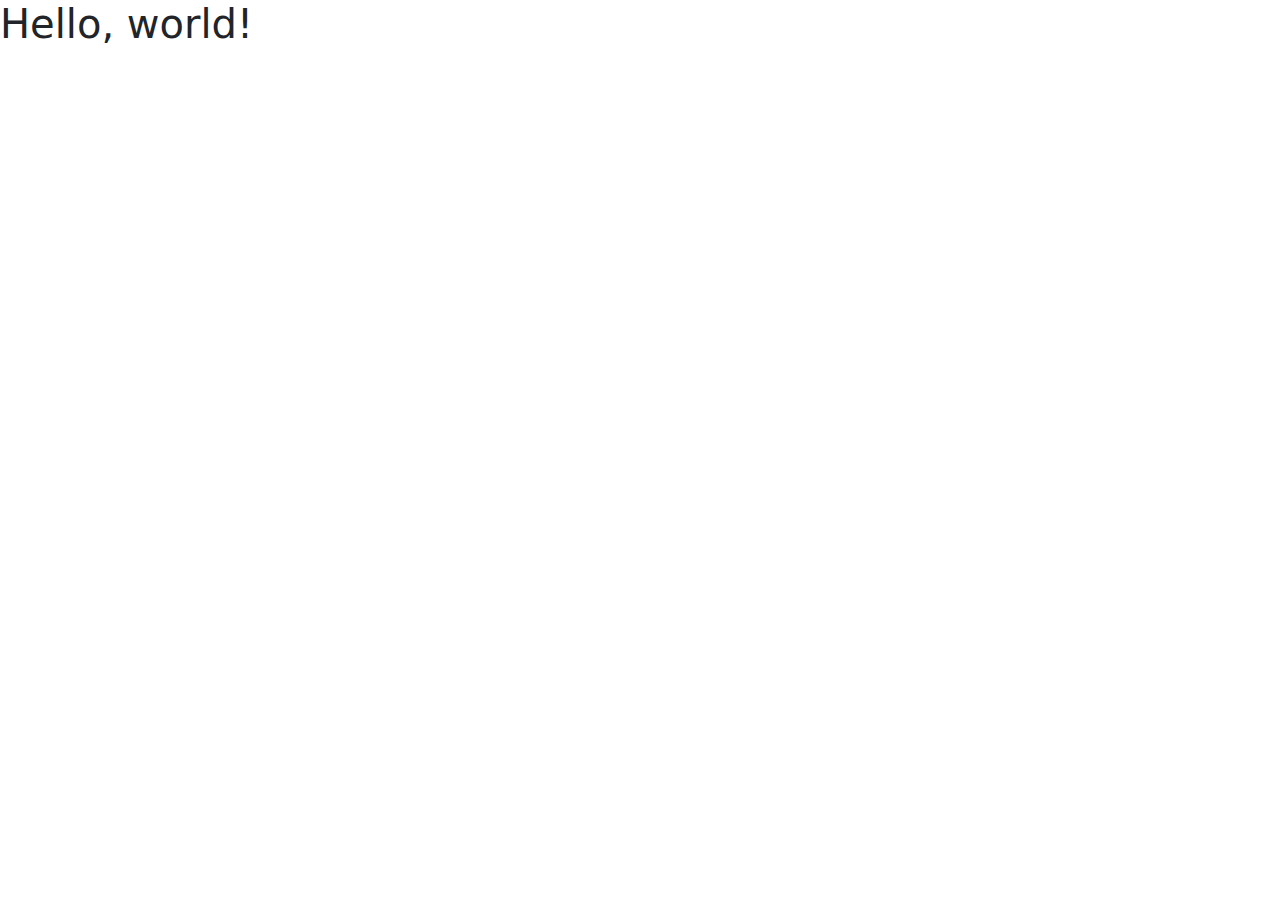
==== index.html @ 43043330 "File setup" ====
<!doctype html>
<html lang="en">
  <head>
    <meta charset="utf-8">
    <meta name="viewport" content="width=device-width, initial-scale=1">
    <title>Bootstrap demo</title>

    <link rel="stylesheet" href="https://cdn.jsdelivr.net/npm/bootstrap@5.2.3/dist/css/bootstrap.min.css">
    <script src="https://cdn.jsdelivr.net/npm/bootstrap@5.2.3/dist/js/bootstrap.min.js"></script>

    <link rel="stylesheet" href="css/main.css">
    

  </head>
  <body>
    <h1>Hello, world!</h1>
  </body>
</html>
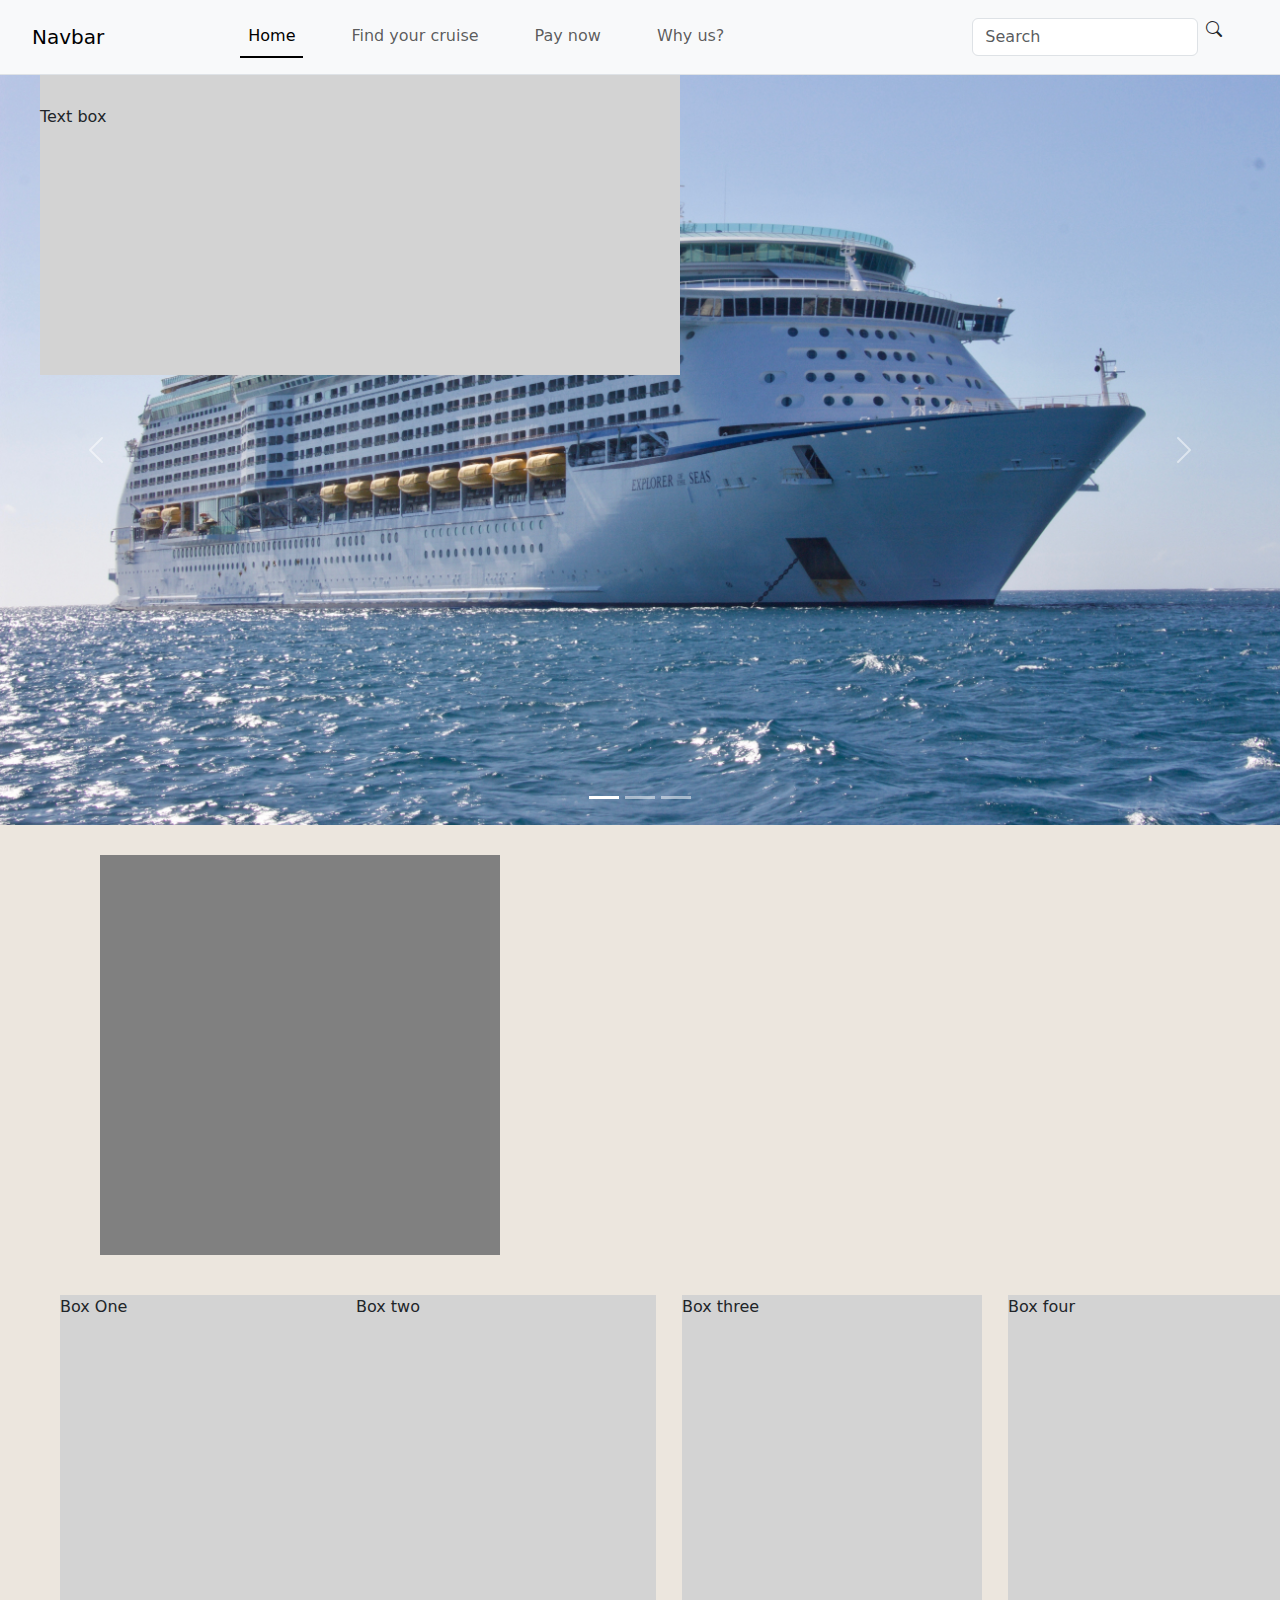
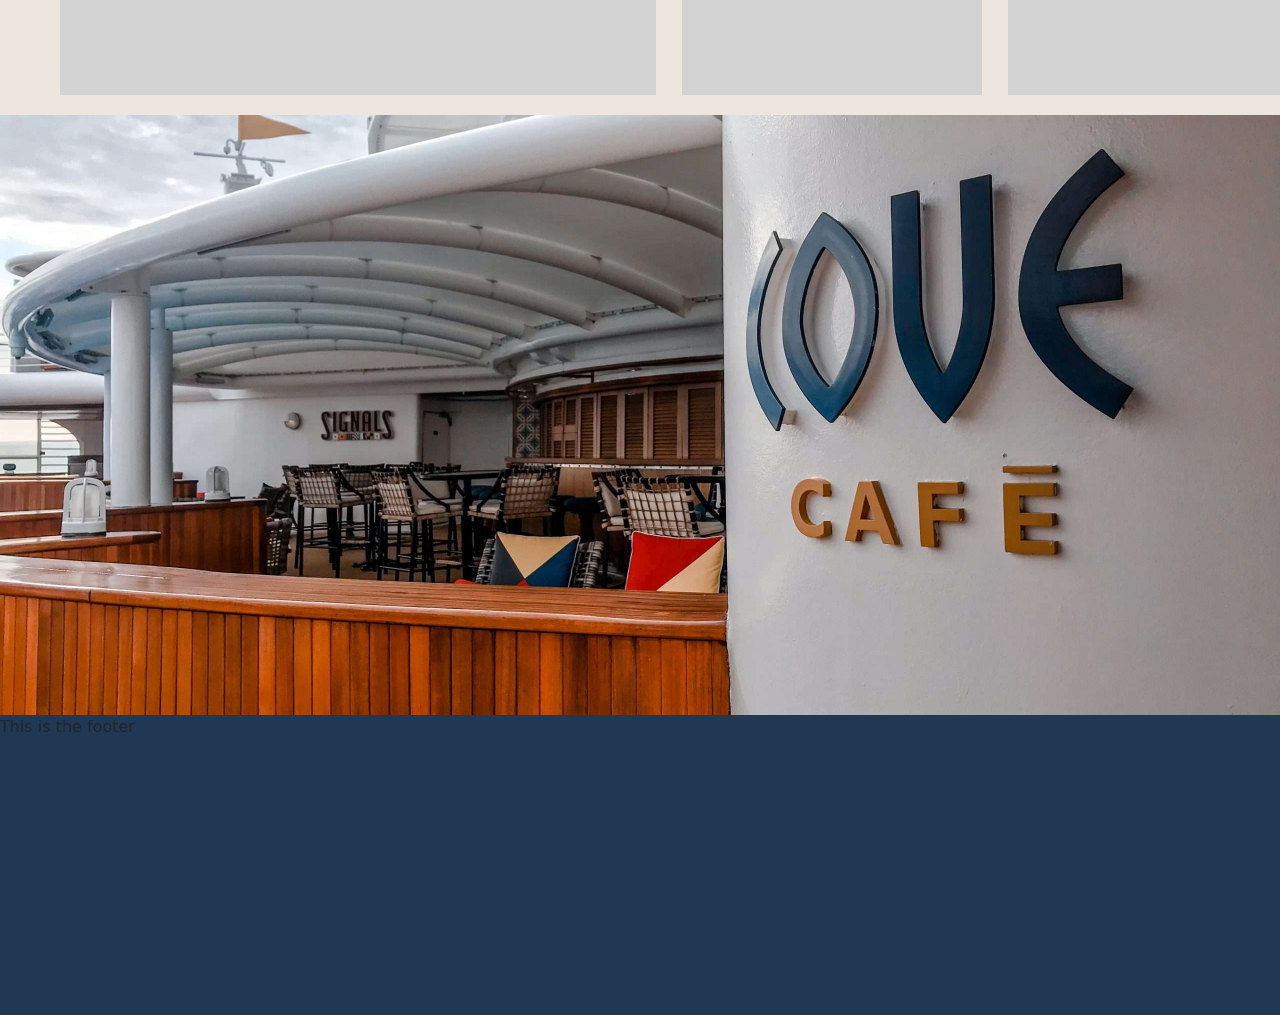
==== commit 6b10d84d: "Page one add images" ====
--- a/index.html
+++ b/index.html
@@ -7,12 +7,123 @@
 
     <link rel="stylesheet" href="https://cdn.jsdelivr.net/npm/bootstrap@5.2.3/dist/css/bootstrap.min.css">
     <script src="https://cdn.jsdelivr.net/npm/bootstrap@5.2.3/dist/js/bootstrap.min.js"></script>
+    <link rel="stylesheet" href="https://cdn.jsdelivr.net/npm/bootstrap-icons@1.10.5/font/bootstrap-icons.css">
 
     <link rel="stylesheet" href="css/main.css">
     
 
   </head>
   <body>
-    <h1>Hello, world!</h1>
+
+  <nav class="navbar bg-light border-bottom border-body" data-bs-theme="light">
+
+    <!-- Navbar content -->
+    <nav class="navbar navbar-expand-lg bg-body-tertiary">
+      <div class="container-fluid">
+        <!--Insert logo here-->
+        <a class="navbar-brand" href="#">Navbar</a>
+
+        <button class="navbar-toggler" type="button" data-bs-toggle="collapse" data-bs-target="#navbarSupportedContent" aria-controls="navbarSupportedContent" aria-expanded="false" aria-label="Toggle navigation">
+          <span class="navbar-toggler-icon"></span>
+        </button>
+        <div class="collapse navbar-collapse" id="navbarSupportedContent">
+          <ul class="navbar-nav me-auto mb-2 mb-lg-0">
+
+            <!--Nav bar link to pages-->
+            <li class="nav-item1">
+              <a class="nav-link active" aria-current="page" href="#">Home</a>
+            </li>
+            <li class="nav-item2">
+              <a class="nav-link" href="pages/pagetwo.html">Find your cruise</a>
+            </li>
+            <li class="nav-item3">
+              <a class="nav-link" href="pages/pagethree.html">Pay now</a>
+            </li>
+            <li class="nav-item4">
+              <a class="nav-link" href="#">Why us?</a>
+            </li>
+          </ul>
+
+          <!--Search bar-->
+          <div class="search-bar">
+            <form class="d-flex" role="search">
+              <input class="form-control me-2" type="search" placeholder="Search" aria-label="Search">
+              <i class="bi-search"></i>
+            </form>
+          </div>
+        </div>
+      </div>
+    </nav>
+  </nav>
+
+  <!--Carousel section-->
+  <div id="carouselExampleIndicators" class="carousel slide">
+    <div class="carousel-indicators">
+      <button type="button" data-bs-target="#carouselExampleIndicators" data-bs-slide-to="0" class="active" aria-current="true" aria-label="Slide 1"></button>
+      <button type="button" data-bs-target="#carouselExampleIndicators" data-bs-slide-to="1" aria-label="Slide 2"></button>
+      <button type="button" data-bs-target="#carouselExampleIndicators" data-bs-slide-to="2" aria-label="Slide 3"></button>
+    </div>
+    <div class="carousel-inner">
+
+      <div class="carousel-item active">
+        <div class="col-12">
+          <div class="col-box3">
+            <div class="col-box4">Text box</div>
+          </div>
+        </div>
+      </div>
+
+      <div class="carousel-item">
+        <img src="" class="d-block w-100" alt="...">
+      </div>
+
+      <div class="carousel-item">
+        <img src="assets/Cover page 3.jpeg" class="d-block w-100" alt="...">
+      </div>
+
+    </div>
+    <button class="carousel-control-prev" type="button" data-bs-target="#carouselExampleIndicators" data-bs-slide="prev">
+      <span class="carousel-control-prev-icon" aria-hidden="true"></span>
+      <span class="visually-hidden">Previous</span>
+    </button>
+    <button class="carousel-control-next" type="button" data-bs-target="#carouselExampleIndicators" data-bs-slide="next">
+      <span class="carousel-control-next-icon" aria-hidden="true"></span>
+      <span class="visually-hidden">Next</span>
+    </button>
+  </div>
+
+  <!--Weather API block-->
+  <div class="row">
+    <div class="col-12">
+      <div class="col-box1"></div>
+    </div>
+  </div>
+
+  <!--Frequently asked questions boxes-->
+  <div class="row">
+    <div class="col-3">
+      <div class="col-box-a">Box One</div>
+    </div>
+    <div class="col-3">
+      <div class="col-box-b">Box two</div>
+    </div>
+    <div class="col-3">
+      <div class="col-box-c">Box three</div>
+    </div>
+    <div class="col-3">
+      <div class="col-box-d">Box four</div>
+    </div>
+  </div>
+
+  <!--Restaurant deck image-->
+  <div class="row">
+    <div class="col-12">
+      <div class="col-box5"></div>
+      <div class="overlay"></div>
+    </div>
+  </div>
+
+
   </body>
+  <footer>This is the footer</footer>
 </html>--- a/css/main.css
+++ b/css/main.css
@@ -0,0 +1,130 @@
+html,body{
+    background-color: #ECE6DE;
+}
+
+footer{
+    width: auto;
+    background-color: #203854;
+    height: 300px;
+}
+
+/*nav-bar section */
+
+.navbar-brand{
+    padding-left: 20px;
+    padding-right: 120px;
+}
+
+.nav-item1{
+    padding-right: 40px;
+    color: white;
+}
+
+.nav-item2{
+    padding-right: 40px;
+    color: white;
+}
+
+.nav-item3{
+    padding-right: 40px;
+    color: white;
+}
+
+.nav-item4{
+    padding-right: 40px;
+    color: white;
+}
+
+.search-bar{
+    margin-left: 200px;
+}
+
+.nav-link.active{
+    border-bottom: 2px solid;
+    color: black
+}
+
+/*First image carousel */
+
+.col-box3{
+    background-image: url(../assets/Cover\ page\ 1.jpg);
+    background-position: center;
+    background-size: cover;
+    height: 750px;
+}
+
+.col-box4{
+    background-color: lightgray;
+    height: 300px;
+    width: 50%;
+    padding-top: 30px;
+    margin-left: 40px;
+}
+
+/*API weather box */
+
+.col-box1{
+    height: 400px;
+    width: 400px;
+    align-items: left;
+    background-color: grey;
+    margin-top: 30px;
+    margin-left: 100px;
+    
+}
+
+.big-box{
+    height: 1000px;
+    color: #ECE6DE;
+}
+
+
+
+/*Frequently asked boxes */
+
+.col-box-a{
+    background-color: lightgray;
+    width: 300px;
+    height: 400px;
+    margin-left: 60px;
+    margin-top: 40px;
+}
+.col-box-b{
+    background-color: lightgray;
+    width: 300px;
+    height: 400px;
+    margin-left: 30px;
+    margin-top: 40px;
+}
+.col-box-c{
+    background-color: lightgray;
+    width: 300px;
+    height: 400px;
+    margin-left: 30px;
+    margin-top: 40px;
+}
+.col-box-d{
+    background-color: lightgray;
+    width: 300px;
+    height: 400px;
+    margin-left: 30px;
+    margin-top: 40px;
+}
+
+/* Restaurant deck image */
+
+.col-box5{
+    width: auto;
+    height: 600px;
+    background-image: url(../assets/On\ deck\ restauants\ 2.jpeg);
+    background-position: center;
+    background-size: cover;
+    margin-top: 20px;
+}
+
+.overlay{
+    position: absolute;
+    top: 0;
+    bottom: 0;
+    background-color: rgba(0, 0, 0, 0.5);
+}
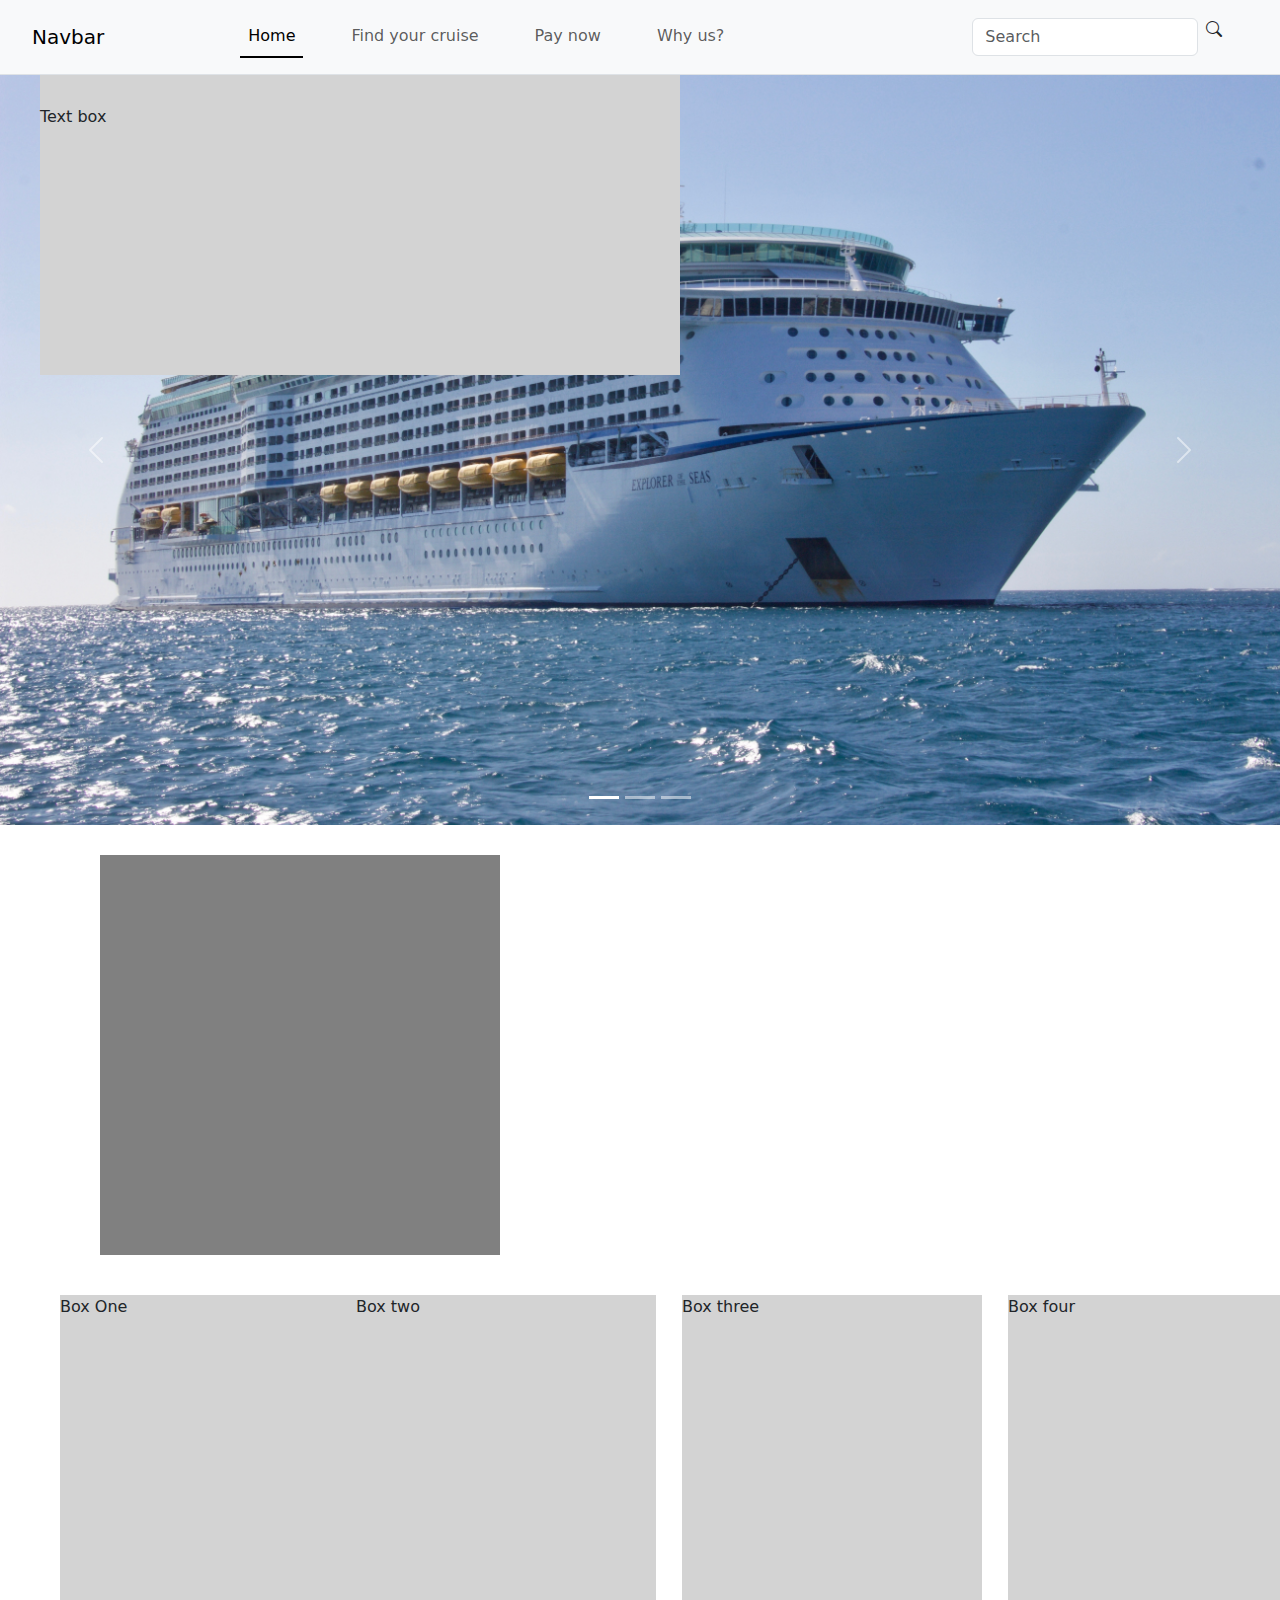
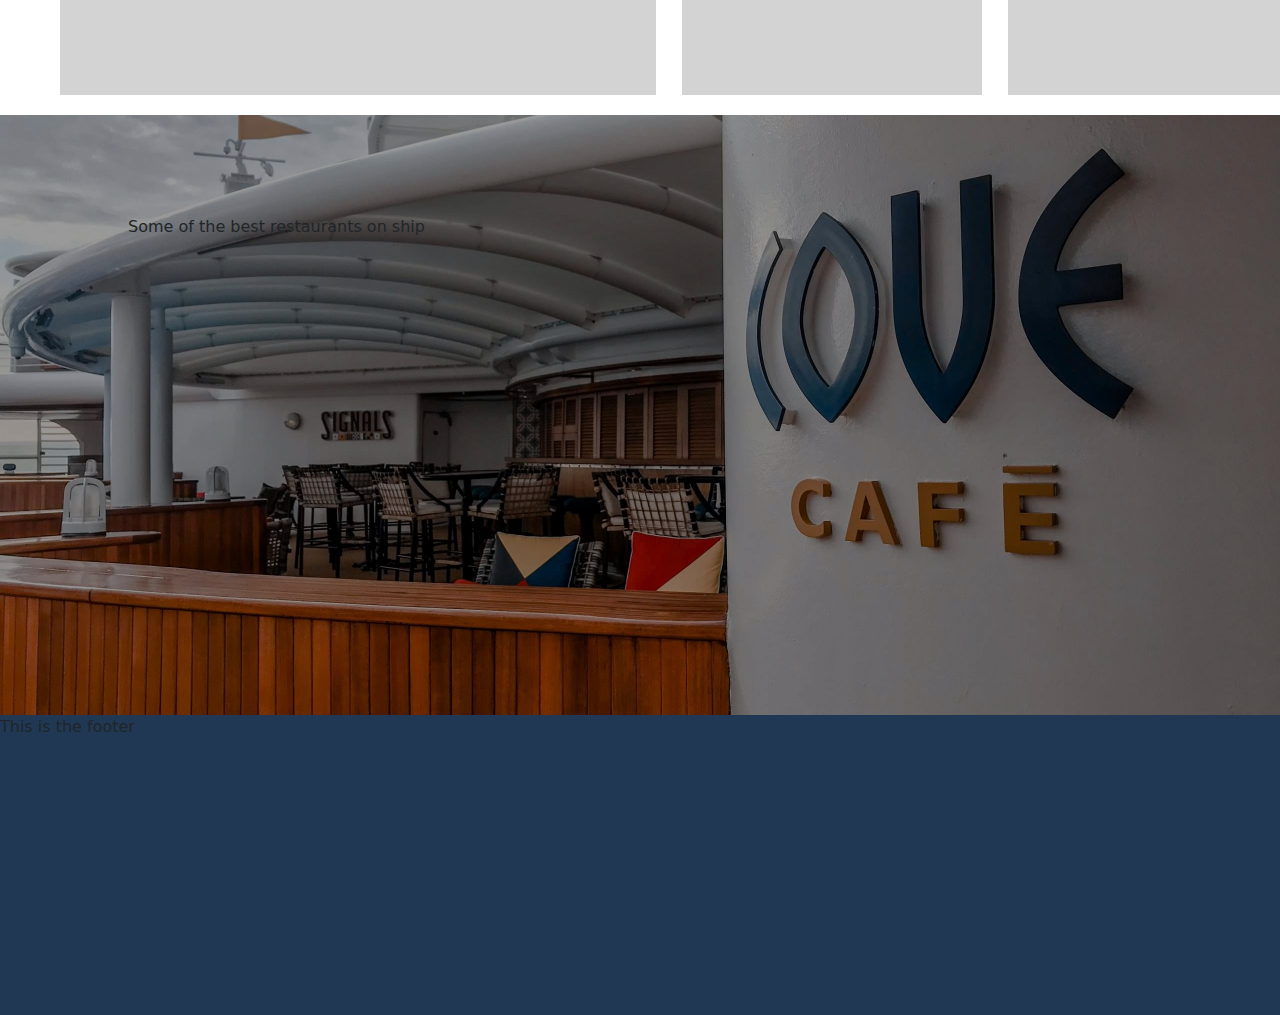
==== commit da1fbb74: "Page two setup" ====
--- a/index.html
+++ b/index.html
@@ -118,8 +118,11 @@
   <!--Restaurant deck image-->
   <div class="row">
     <div class="col-12">
-      <div class="col-box5"></div>
-      <div class="overlay"></div>
+      <div class="col-box5">
+        <div class="overlay">
+          <p>Some of the best restaurants on ship</p>
+        </div>
+      </div>
     </div>
   </div>
 
--- a/css/main.css
+++ b/css/main.css
@@ -1,5 +1,5 @@
 html,body{
-    background-color: #ECE6DE;
+    background-color: white;
 }
 
 footer{
@@ -123,8 +123,9 @@
 }
 
 .overlay{
-    position: absolute;
-    top: 0;
-    bottom: 0;
-    background-color: rgba(0, 0, 0, 0.5);
+    width:100%;
+    height:600px;
+    background-color: rgba(0, 0, 0, 0.4);
+    padding-left:10%;
+    padding-top:100px;
 }
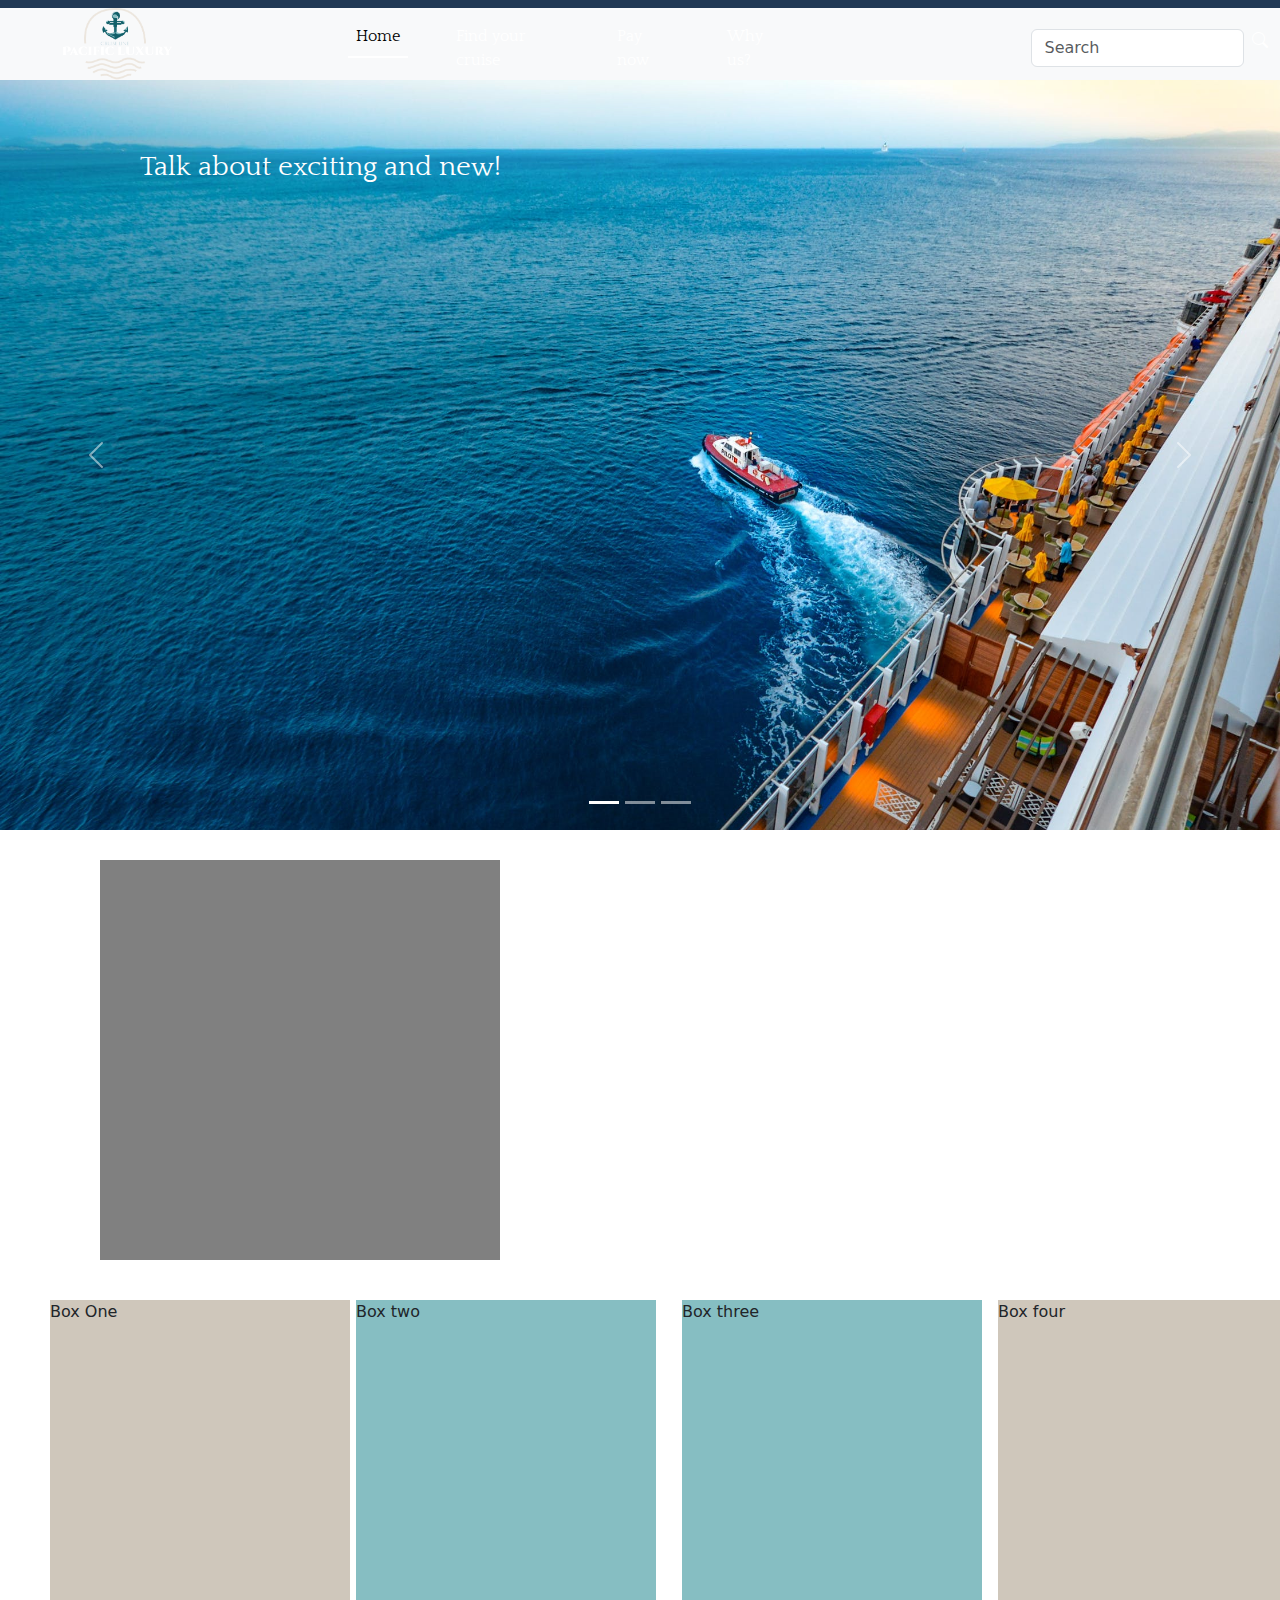
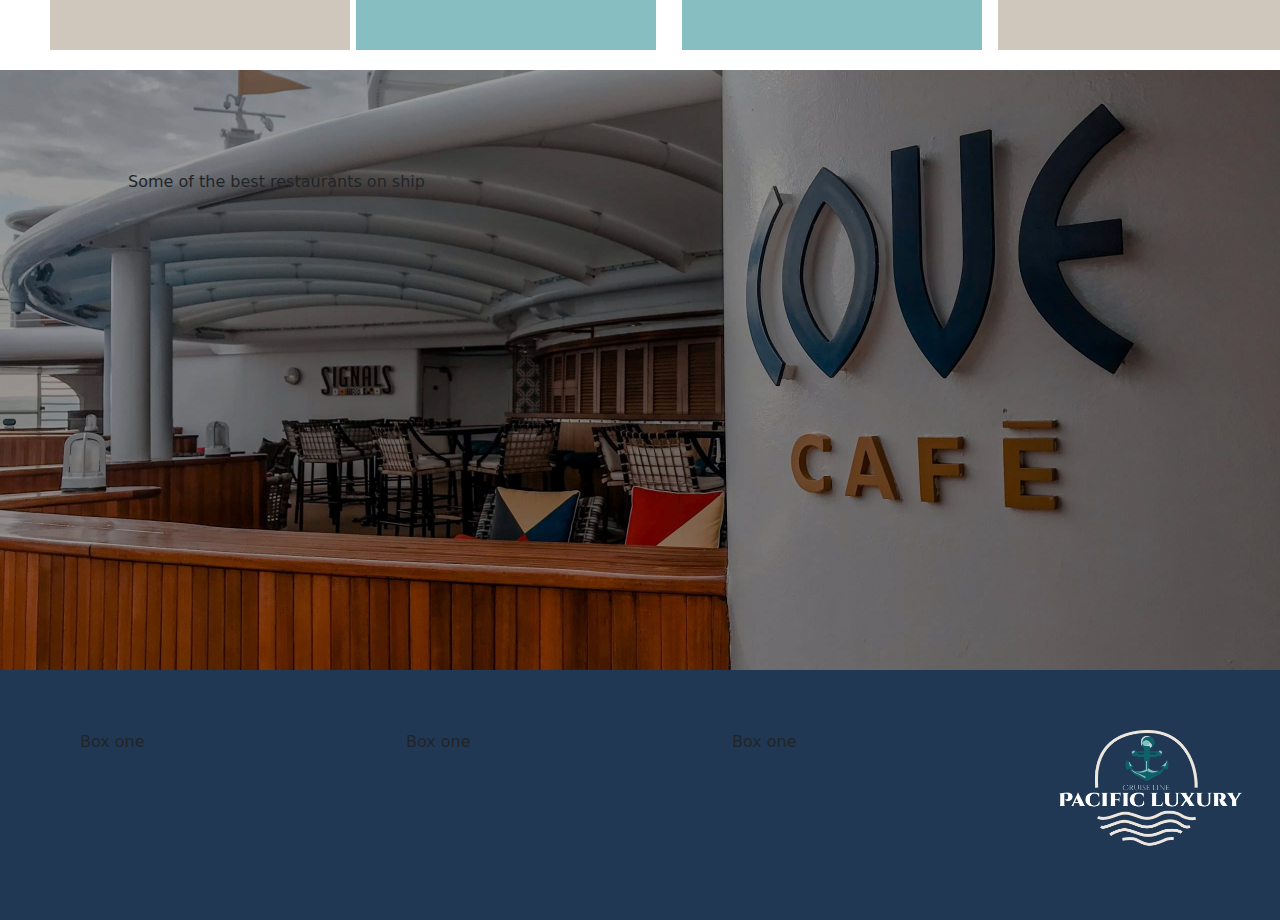
==== commit 736311eb: "Text completing" ====
--- a/index.html
+++ b/index.html
@@ -9,19 +9,26 @@
     <script src="https://cdn.jsdelivr.net/npm/bootstrap@5.2.3/dist/js/bootstrap.min.js"></script>
     <link rel="stylesheet" href="https://cdn.jsdelivr.net/npm/bootstrap-icons@1.10.5/font/bootstrap-icons.css">
 
+    <link rel="preconnect" href="https://fonts.googleapis.com">
+    <link rel="preconnect" href="https://fonts.gstatic.com" crossorigin>
+    <link href="https://fonts.googleapis.com/css2?family=Quattrocento+Sans:wght@400;700&family=Quattrocento:wght@400;700&display=swap" rel="stylesheet">
+
     <link rel="stylesheet" href="css/main.css">
     
 
   </head>
   <body>
 
-  <nav class="navbar bg-light border-bottom border-body" data-bs-theme="light">
+  <nav class="navbar" data-bs-theme="light">
 
     <!-- Navbar content -->
     <nav class="navbar navbar-expand-lg bg-body-tertiary">
       <div class="container-fluid">
         <!--Insert logo here-->
-        <a class="navbar-brand" href="#">Navbar</a>
+        <a class="navbar-brand" href="">
+          <img src="../assets/Logo.png" style="width: 150px; height: 80px;">
+        </a>
+       
 
         <button class="navbar-toggler" type="button" data-bs-toggle="collapse" data-bs-target="#navbarSupportedContent" aria-controls="navbarSupportedContent" aria-expanded="false" aria-label="Toggle navigation">
           <span class="navbar-toggler-icon"></span>
@@ -67,18 +74,29 @@
 
       <div class="carousel-item active">
         <div class="col-12">
-          <div class="col-box3">
-            <div class="col-box4">Text box</div>
+          <div class="col-box6">
+            <div class="col-box9"><h3>The one cruise line designed for flexible vacationing.</h3>.</div>
           </div>
         </div>
       </div>
 
-      <div class="carousel-item">
-        <img src="" class="d-block w-100" alt="...">
+      <div class="carousel-item active">
+        <div class="col-12">
+          <div class="col-box7">
+            <div class="col-box10">
+              <h5>Feel free</h5>
+              <h3>No schedules. No restrictions. Only top-notch entertainment.</h3>
+            </div>
+          </div>
+        </div>
       </div>
 
-      <div class="carousel-item">
-        <img src="assets/Cover page 3.jpeg" class="d-block w-100" alt="...">
+      <div class="carousel-item active">
+        <div class="col-12">
+          <div class="col-box8">
+            <div class="col-box11"><h3>Talk about exciting and new!</h3></div>
+          </div>
+        </div>
       </div>
 
     </div>
@@ -128,5 +146,22 @@
 
 
   </body>
-  <footer>This is the footer</footer>
+  <footer>
+    <div class="row">
+      <div class="col-3">
+        <div class="col-box12">Box one</div>
+      </div>
+      <div class="col-3">
+        <div class="col-box12">Box one</div>
+      </div>
+      <div class="col-3">
+        <div class="col-box12">Box one</div>
+      </div>
+      <div class="col-3">
+        <div class="col-box12">
+          <img src="assets/Logo.png" style="width: 250px; height: 130px;">
+        </div>
+      </div>
+    </div>
+  </footer>
 </html>--- a/css/main.css
+++ b/css/main.css
@@ -1,3 +1,4 @@
+
 html,body{
     background-color: white;
 }
@@ -5,34 +6,42 @@
 footer{
     width: auto;
     background-color: #203854;
-    height: 300px;
+    height: 250px;
 }
 
 /*nav-bar section */
 
 .navbar-brand{
-    padding-left: 20px;
+    padding-left: 50px;
     padding-right: 120px;
 }
 
 .nav-item1{
     padding-right: 40px;
     color: white;
+    font-family: 'Quattrocento', serif;
+    font-weight: 400;
 }
 
 .nav-item2{
     padding-right: 40px;
     color: white;
+    font-family: 'Quattrocento', serif;
+    font-weight: 400;
 }
 
 .nav-item3{
     padding-right: 40px;
     color: white;
+    font-family: 'Quattrocento', serif;
+    font-weight: 400;
 }
 
 .nav-item4{
     padding-right: 40px;
     color: white;
+    font-family: 'Quattrocento', serif;
+    font-weight: 400;
 }
 
 .search-bar{
@@ -40,26 +49,83 @@
 }
 
 .nav-link.active{
-    border-bottom: 2px solid;
-    color: black
+    border-bottom: 2px solid white;
+    color: white;
+}
+
+.navbar{
+    background-color: #203854;
+    height: 80px;
+    width: 100%;
+    color: white;
+}
+
+.nav-link{
+    color: white;
 }
 
 /*First image carousel */
 
-.col-box3{
+.col-box6{
     background-image: url(../assets/Cover\ page\ 1.jpg);
     background-position: center;
     background-size: cover;
     height: 750px;
 }
 
-.col-box4{
-    background-color: lightgray;
+.col-box9{
     height: 300px;
     width: 50%;
     padding-top: 30px;
     margin-left: 40px;
-}
+    padding-left: 100px;
+    padding-top: 70px;
+    font-family: 'Quattrocento', serif;
+    font-weight: 700;
+}
+
+/*Second image carousel */
+
+.col-box7{
+    background-image: url(../assets/Carousel\ 2.png);
+    background-position: center;
+    background-size: cover;
+    height: 750px;
+}
+
+.col-box10{
+    height: 300px;
+    width: auto;
+    padding-top: 30px;
+    margin-left: 40px;
+    padding-left: 100px;
+    padding-top: 70px;
+    font-family: 'Quattrocento', serif;
+    font-weight: 700;
+    color: white;
+}
+
+/* Third image Carousel */
+
+.col-box8{
+    background-image: url(../assets/Cover\ page\ 3.jpeg);
+    background-position: center;
+    background-size: cover;
+    height: 750px;
+}
+
+.col-box11{
+    height: 300px;
+    width: 50%;
+    padding-top: 30px;
+    margin-left: 40px;
+    padding-left: 100px;
+    padding-top: 70px;
+    font-family: 'Quattrocento', serif;
+    font-weight: 700;
+    color: white;
+}
+
 
 /*API weather box */
 
@@ -78,36 +144,34 @@
     color: #ECE6DE;
 }
 
-
-
 /*Frequently asked boxes */
 
 .col-box-a{
-    background-color: lightgray;
-    width: 300px;
-    height: 400px;
-    margin-left: 60px;
+    background-color: #CFC7BB;
+    width: 300px;
+    height: 350px;
+    margin-left: 50px;
     margin-top: 40px;
 }
 .col-box-b{
-    background-color: lightgray;
-    width: 300px;
-    height: 400px;
+    background-color: #86BEC2;
+    width: 300px;
+    height: 350px;
     margin-left: 30px;
     margin-top: 40px;
 }
 .col-box-c{
-    background-color: lightgray;
-    width: 300px;
-    height: 400px;
+    background-color: #86BEC2;
+    width: 300px;
+    height: 350px;
     margin-left: 30px;
     margin-top: 40px;
 }
 .col-box-d{
-    background-color: lightgray;
-    width: 300px;
-    height: 400px;
-    margin-left: 30px;
+    background-color: #CFC7BB;
+    width: 300px;
+    height: 350px;
+    margin-left: 20px;
     margin-top: 40px;
 }
 
@@ -129,3 +193,10 @@
     padding-left:10%;
     padding-top:100px;
 }
+
+/* Footer logo */
+
+.col-box12{
+    margin-top: 60px;
+    margin-left: 80px;
+}
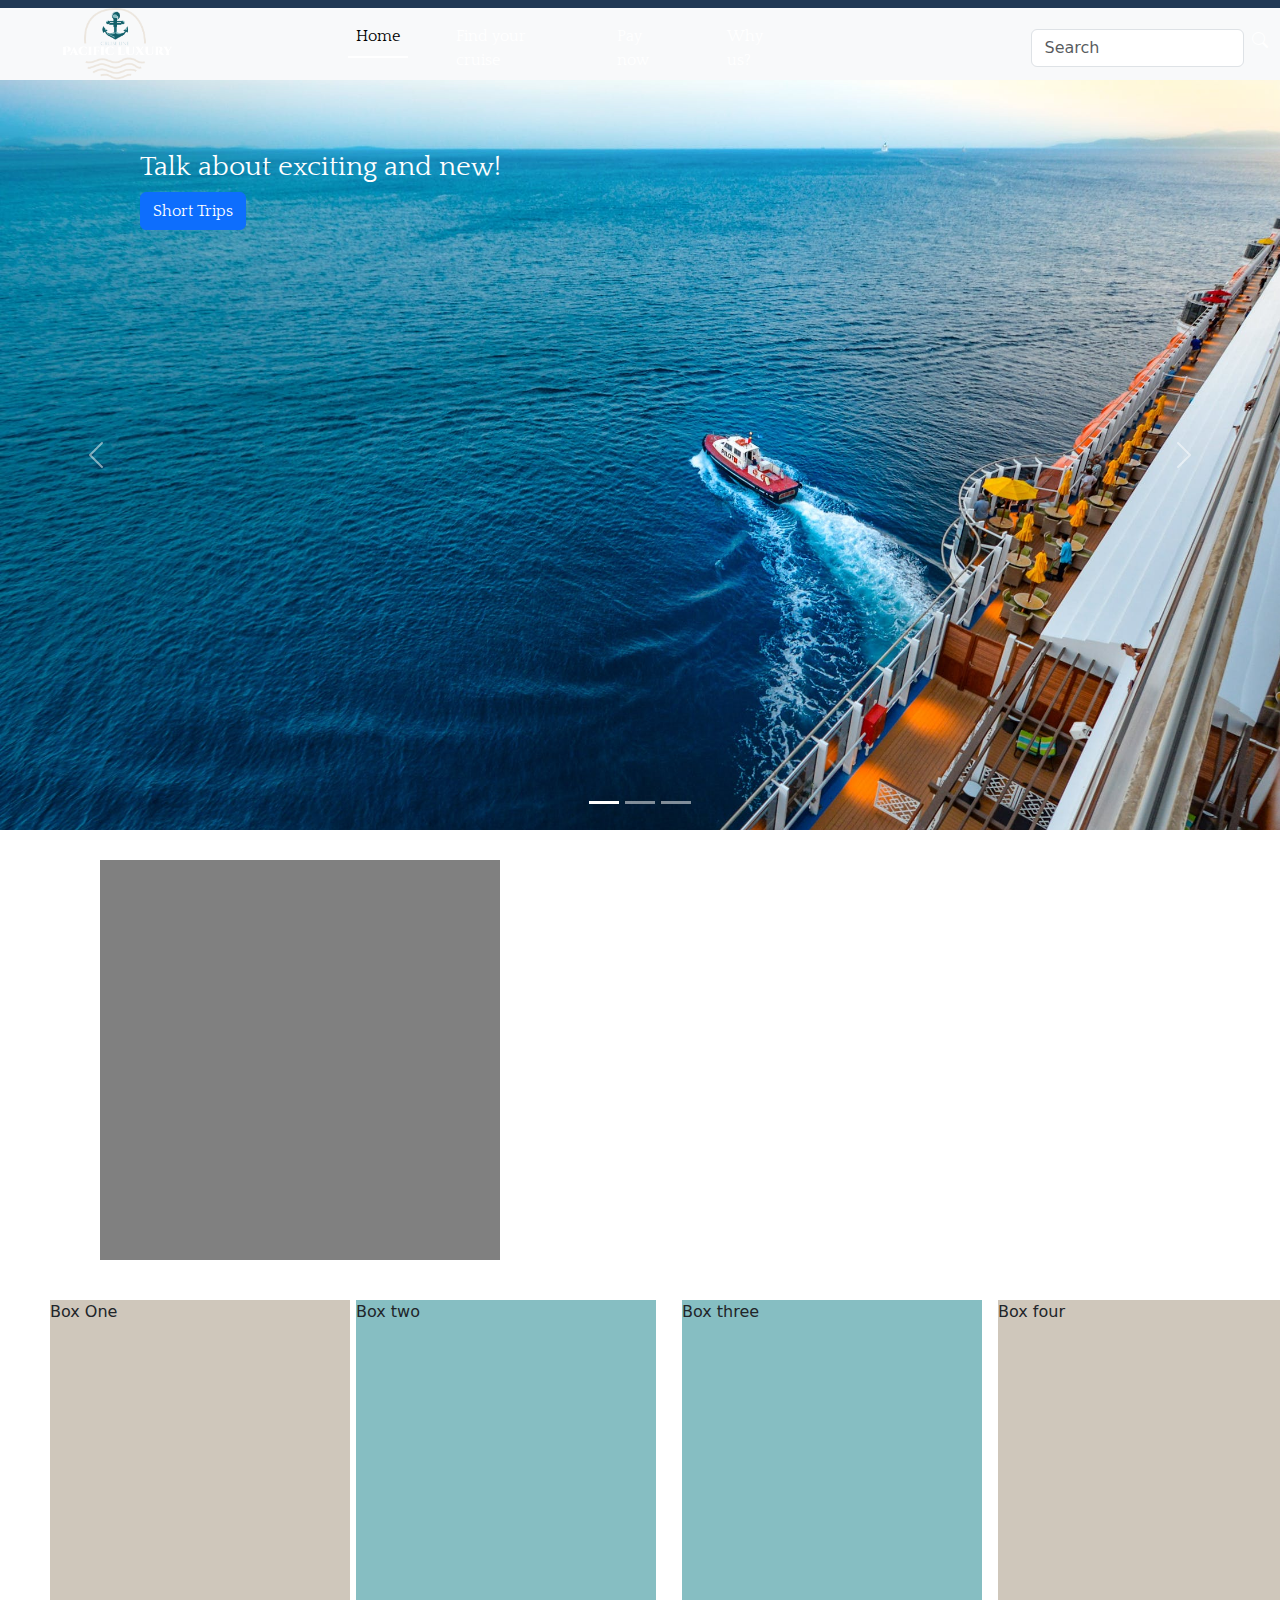
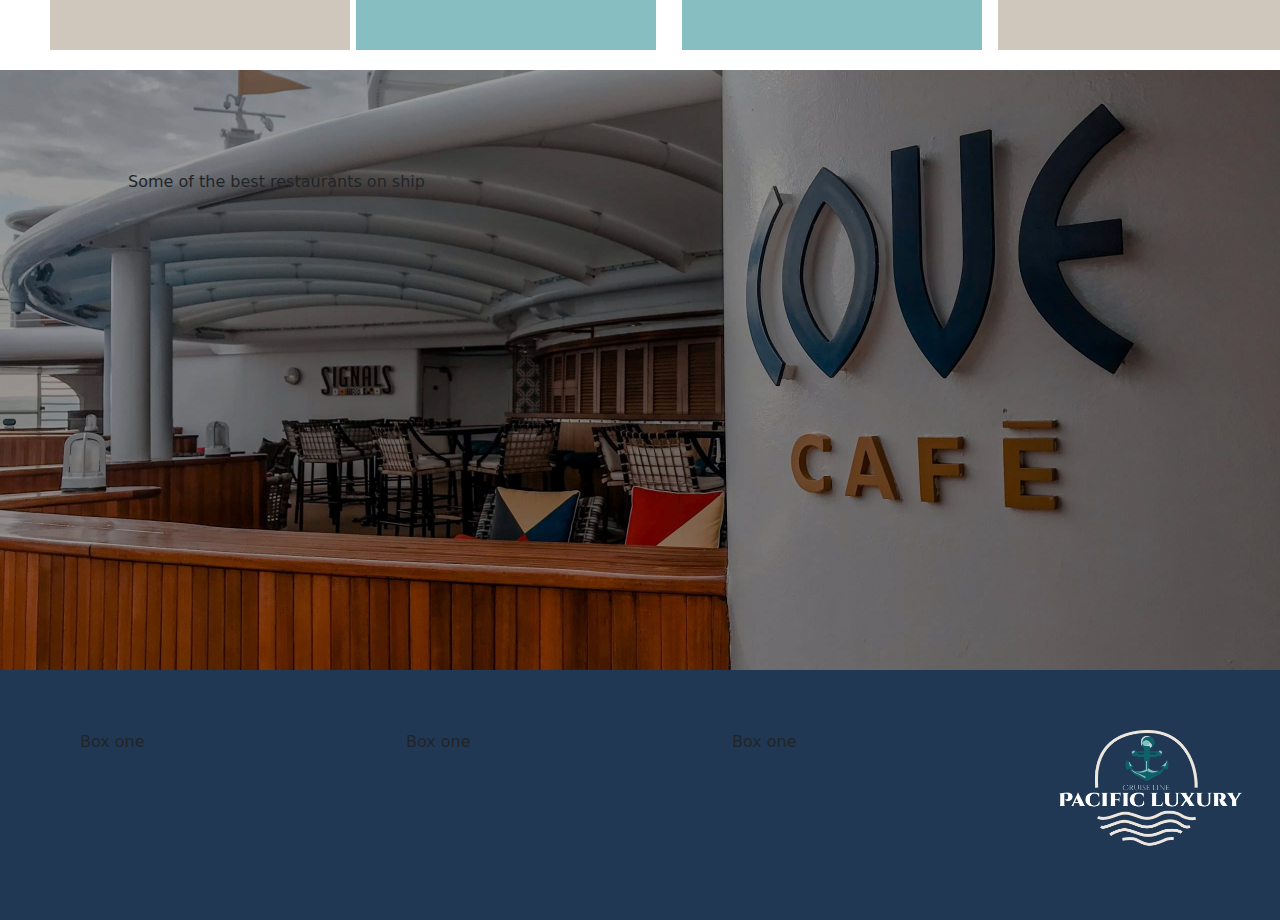
==== commit 736e27a5: "Progress Milestone One" ====
--- a/index.html
+++ b/index.html
@@ -75,7 +75,9 @@
       <div class="carousel-item active">
         <div class="col-12">
           <div class="col-box6">
-            <div class="col-box9"><h3>The one cruise line designed for flexible vacationing.</h3>.</div>
+            <div class="col-box9"><h3>The one cruise line designed for flexible vacationing.</h3>
+              <button class="btn btn-primary" type="submit">Short Trips</button>
+            </div>
           </div>
         </div>
       </div>
@@ -86,6 +88,7 @@
             <div class="col-box10">
               <h5>Feel free</h5>
               <h3>No schedules. No restrictions. Only top-notch entertainment.</h3>
+              <button class="btn btn-primary" type="submit">Short Trips</button>
             </div>
           </div>
         </div>
@@ -94,7 +97,9 @@
       <div class="carousel-item active">
         <div class="col-12">
           <div class="col-box8">
-            <div class="col-box11"><h3>Talk about exciting and new!</h3></div>
+            <div class="col-box11"><h3>Talk about exciting and new!</h3>
+              <button class="btn btn-primary" type="submit">Short Trips</button>
+            </div>
           </div>
         </div>
       </div>
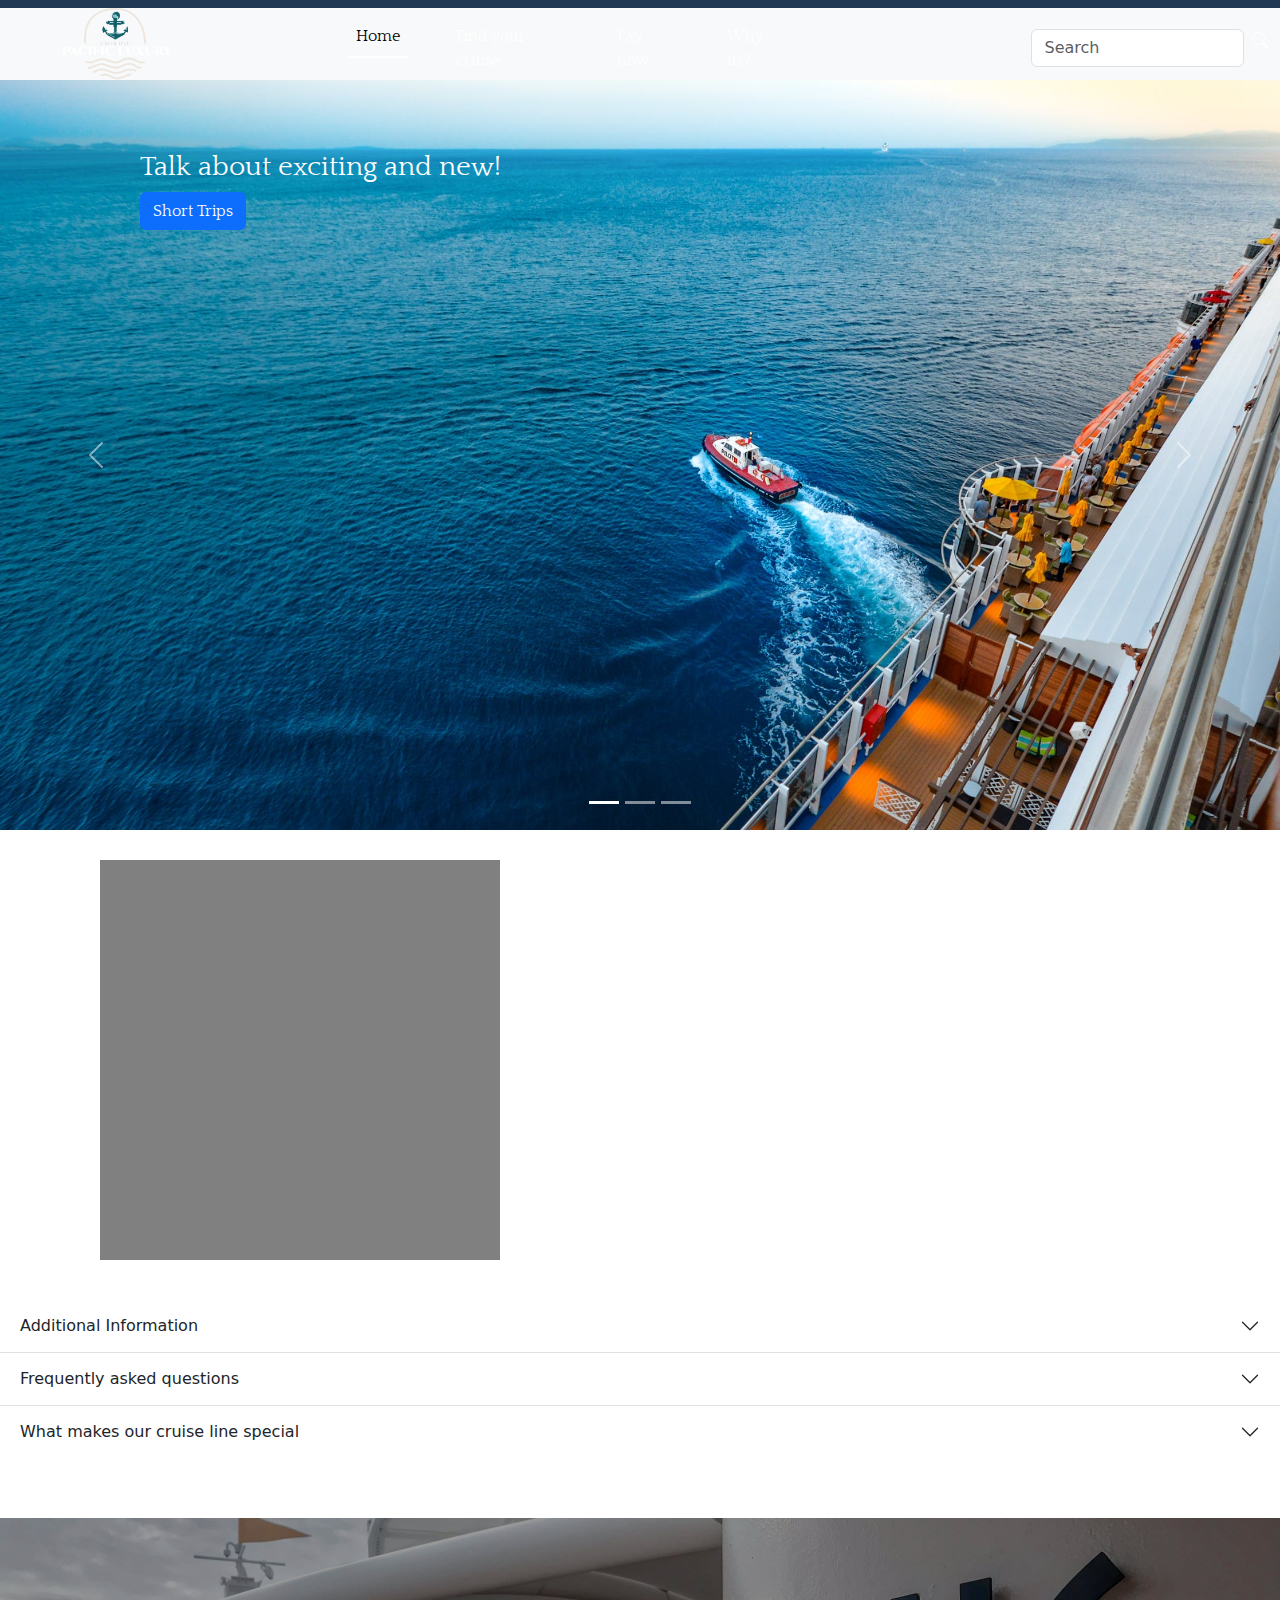
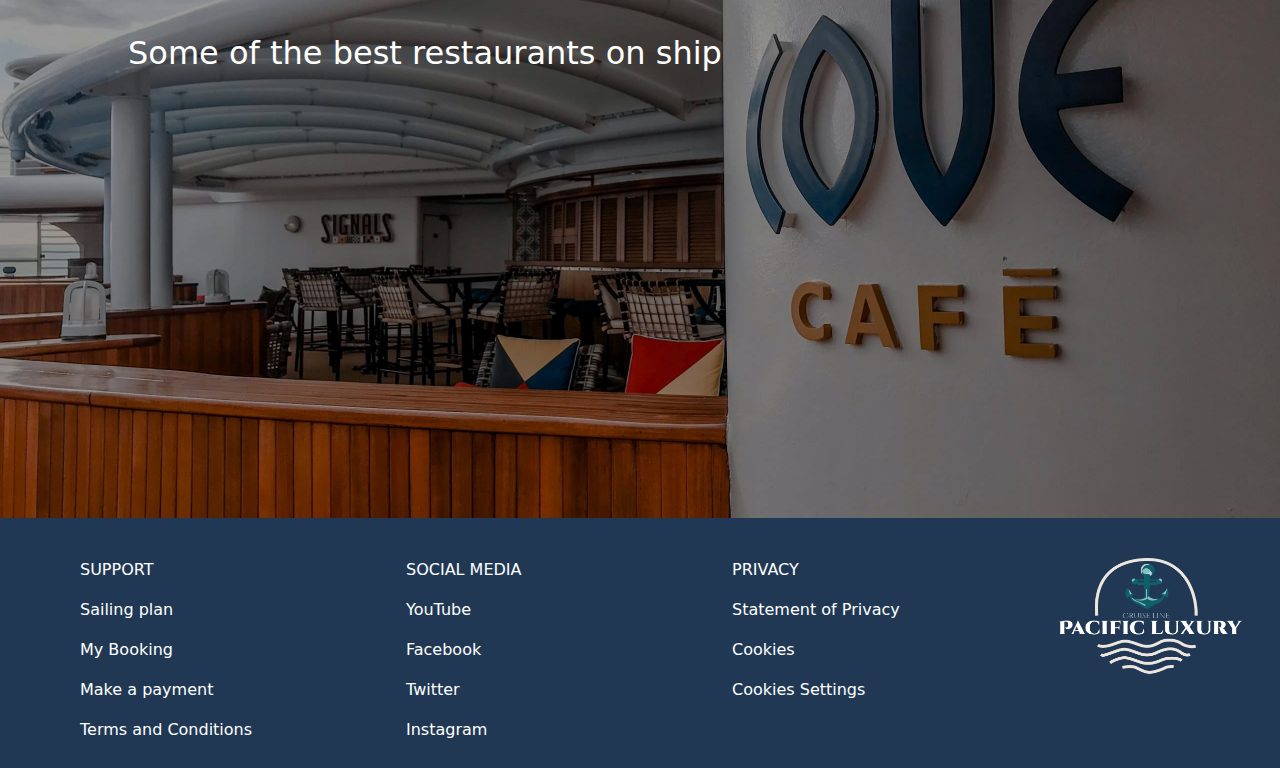
==== commit d9dc4202: "Jquery finalizing" ====
--- a/index.html
+++ b/index.html
@@ -14,8 +14,8 @@
     <link href="https://fonts.googleapis.com/css2?family=Quattrocento+Sans:wght@400;700&family=Quattrocento:wght@400;700&display=swap" rel="stylesheet">
 
     <link rel="stylesheet" href="css/main.css">
+
     
-
   </head>
   <body>
 
@@ -122,19 +122,105 @@
     </div>
   </div>
 
-  <!--Frequently asked questions boxes-->
-  <div class="row">
-    <div class="col-3">
-      <div class="col-box-a">Box One</div>
-    </div>
-    <div class="col-3">
-      <div class="col-box-b">Box two</div>
-    </div>
-    <div class="col-3">
-      <div class="col-box-c">Box three</div>
-    </div>
-    <div class="col-3">
-      <div class="col-box-d">Box four</div>
+  <!--ACCORDION-->
+
+  <div class="accordion accordion-flush" id="accordionFlushExample">
+    <div class="accordion-item">
+      <h2 class="accordion-header">
+        <button class="accordion-button collapsed" type="button" data-bs-toggle="collapse" data-bs-target="#flush-collapseOne" aria-expanded="false" aria-controls="flush-collapseOne">
+          Additional Information
+        </button>
+      </h2>
+      <div id="flush-collapseOne" class="accordion-collapse collapse" data-bs-parent="#accordionFlushExample">
+        <div class="accordion-body">
+          <p>Certainly! Here's some additional information about cruise lines:</p>
+
+          <p>16. Dining Options: Pacific Cruise Line offer a variety of dining experiences. In addition to the main dining rooms, many ships have specialty restaurants with diverse cuisines such as Italian, Asian, or steakhouse. Some cruise lines also offer open-seating dining, allowing you to dine when and with whom you prefer.</p>
+            
+          <p>17. Entertainment: Pacific Cruise Line ships provide a wide range of entertainment options. You can enjoy Broadway-style shows, live music, comedy acts, and even casinos. Many ships also have movie theaters, water parks, and recreational activities like rock climbing walls and zip lines.</p>
+            
+          <p>18. Shore Excursion: Pacific Cruise Line organize shore excursions at various ports of call. These excursions can include guided tours, adventure activities, cultural experiences, and wildlife encounters. Passengers can choose from a menu of options to enhance their onshore experiences.</p>
+            
+          <p>19. Cruise Lengths: Pacific Cruise Line can vary in length from short weekend getaways to several weeks or even months for world cruises. The duration depends on the cruise line and the specific itinerary.</p>
+            
+          <p>20. Age Restrictions: Pacific Cruise Line is family-friendly and offer activities for all age groups</p>
+            
+          <p>21. Themed Cruises: Pacific Cruise Line offer themed cruises centered around interests like music, food and wine, fitness, or</p>
+        </div>
+      </div>
+    </div>
+    <div class="accordion-item">
+      <h2 class="accordion-header">
+        <button class="accordion-button collapsed" type="button" data-bs-toggle="collapse" data-bs-target="#flush-collapseTwo" aria-expanded="false" aria-controls="flush-collapseTwo">
+          Frequently asked questions
+        </button>
+      </h2>
+      <div id="flush-collapseTwo" class="accordion-collapse collapse" data-bs-parent="#accordionFlushExample">
+        <div class="accordion-body">
+          <p>Certainly! Here are some frequently asked questions (FAQs) about cruise lines:
+
+            <p>1. What is a cruise line?</p>
+               - A cruise line is a company that operates ships designed for passenger travel, offering vacation packages that include accommodation, dining, entertainment, and transportation to various destinations, often along coastal or river routes.</p>
+            
+            <p>2. What types of cruises are available?</p>
+               - Cruise lines offer a variety of cruise types, including ocean cruises, river cruises, expedition cruises, and specialty cruises such as themed cruises, family cruises, and luxury cruises.</p>
+            
+            <p>3. How do I book a cruise?</p>
+               - You can book a cruise directly through the cruise line's website or through travel agencies that specialize in cruise vacations. Many travelers also use online travel booking platforms.</p>
+            
+            <p>4. What should I pack for a cruise?</p>
+               - Packing lists vary depending on the cruise destination and length, but common items include clothing suitable for the climate, swimwear, travel documents, medications, and toiletries. Check with your cruise line for specific packing recommendations.</p>
+            
+            <p>5. Are meals included on a cruise?</p>
+               - Most cruise lines include meals in the cruise fare. Some offer multiple dining options, including specialty restaurants that may have an additional fee.</p>
+            
+            <p>6. What is a cruise ship cabin like?</p>
+               - Cruise ship cabins range from small interior rooms to spacious suites. They typically include a bed, private bathroom, and various amenities. Suite cabins often come with additional perks and services.</p>
+            
+            <p>7. Do I need a passport for a cruise?</p>
+               - Passport requirements depend on your cruise itinerary. It's advisable to have a passport, especially for international cruises, as it simplifies entry at different ports of call.</p>
+            
+            <p>8. Is Wi-Fi available on cruise ships?</p>
+               - Many cruise lines offer Wi-Fi onboard, but it often comes with an additional cost. Internet connectivity may be limited or slower than what you're used to on land.</p>
+            
+            <p>9. What activities are available on a cruise?</p>
+               - Cruise ships offer a wide range of activities, including live entertainment, water sports, fitness facilities, spa services, educational programs, and shore excursions at various ports.</p>
+            
+            <p>10. Are gratuities included in the cruise fare?</p>
+                - Some cruise lines include gratuities in the fare, while others add them as a daily charge. Be sure to check your cruise line's policy regarding gratuities.</p>
+            
+            <p>11. Is travel insurance necessary for a cruise?</p>
+                - Travel insurance is highly recommended for cruises. It can provide coverage for trip cancellations, medical emergencies, lost luggage, and other unforeseen events.</p>
+            </p>
+        </div>
+      </div>
+    </div>
+    <div class="accordion-item">
+      <h2 class="accordion-header">
+        <button class="accordion-button collapsed" type="button" data-bs-toggle="collapse" data-bs-target="#flush-collapseThree" aria-expanded="false" aria-controls="flush-collapseThree">
+          What makes our cruise line special
+        </button>
+      </h2>
+      <div id="flush-collapseThree" class="accordion-collapse collapse" data-bs-parent="#accordionFlushExample">
+        <div class="accordion-body">
+          <p>One unique feature of the "EcoVoyager" cruise line is its commitment to sustainable and environmentally responsible cruising. Unlike traditional cruise lines, EcoVoyager has taken a bold step toward minimizing its ecological footprint while offering travelers a luxurious and eco-conscious cruising experience.</p>
+          <p>Here are some distinctive aspects of EcoVoyager:</p>
+            
+          <p>Green Propulsion Technology: EcoVoyager employs cutting-edge green propulsion technology that reduces emissions and fuel consumption significantly. Their ships are equipped with advanced hybrid propulsion systems that utilize a combination of wind, solar, and electric power, supplemented by traditional engines when necessary. This approach dramatically reduces the carbon emissions associated with cruising.</p>
+            
+          <p>2. Onboard Recycling and Waste Reduction: EcoVoyager is dedicated to recycling and waste reduction. They have implemented a comprehensive onboard recycling program that not only minimizes waste but also repurposes materials to create new amenities and art installations throughout the ship. Passengers can witness the transformation of used materials into beautiful, functional objects, reinforcing the cruise line's commitment to sustainability.</p>
+            
+          <p>3. Sustainable Sourcing of Cuisine: The cruise line's culinary team focuses on sourcing ingredients locally and sustainably, supporting regional farmers and reducing the carbon footprint associated with food transportation. EcoVoyager also offers a unique onboard garden where herbs, fruits, and vegetables are grown, ensuring the freshest and most eco-friendly dining options.</p>
+            
+          <p>4. Marine Life Conservation Initiatives: EcoVoyager actively engages in marine life conservation efforts. Passengers have the opportunity to participate in eco-friendly excursions like snorkeling with marine biologists to study coral reefs or joining guided tours to protected marine sanctuaries. The cruise line also donates a portion of its profits to ocean conservation organizations.</p>
+            
+          <p>5. Carbon Offset Program: To address the carbon emissions associated with cruising, EcoVoyager has implemented a robust carbon offset program. Passengers can choose to invest in carbon offset credits as part of their cruise package, helping to fund reforestation projects, renewable energy initiatives, and other sustainable practices worldwide.</p>
+            
+          <p>6. Eco-Conscious Design: The ship's architecture and interior design showcase a commitment to sustainability. EcoVoyager incorporates energy-efficient lighting, natural ventilation systems, and materials that are sourced responsibly and promote a minimalist, eco-conscious aesthetic.</p>
+            
+          <p>EcoVoyager's unique blend of luxury cruising and environmental responsibility offers travelers an unforgettable experience while contributing to a more sustainable future for the travel industry. This cruise line sets a remarkable standard for eco-tourism in the maritime world, appealing to environmentally conscious travelers seeking an extraordinary voyage with a minimal ecological impact.</p>
+        </div>
+      </div>
     </div>
   </div>
 
@@ -143,7 +229,7 @@
     <div class="col-12">
       <div class="col-box5">
         <div class="overlay">
-          <p>Some of the best restaurants on ship</p>
+          <p><h2>Some of the best restaurants on ship</h2></p>
         </div>
       </div>
     </div>
@@ -154,13 +240,30 @@
   <footer>
     <div class="row">
       <div class="col-3">
-        <div class="col-box12">Box one</div>
-      </div>
-      <div class="col-3">
-        <div class="col-box12">Box one</div>
-      </div>
-      <div class="col-3">
-        <div class="col-box12">Box one</div>
+        <div class="col-box12">
+          <p><h7>SUPPORT</h7></p>
+          <p><h9>Sailing plan</h9></p>
+          <p><h9>My Booking</h9></p>
+          <p><h9>Make a payment</h9></p>
+          <p><h9>Terms and Conditions</h9></p>
+        </div>
+      </div>
+      <div class="col-3">
+        <div class="col-box12">
+          <p>SOCIAL MEDIA</p>
+          <p>YouTube</p>
+          <p>Facebook</p>
+          <p>Twitter</p>
+          <p>Instagram</p>
+        </div>
+      </div>
+      <div class="col-3">
+        <div class="col-box12">
+          <p>PRIVACY</p>
+          <p>Statement of Privacy</p>
+          <p>Cookies</p>
+          <p>Cookies Settings</p>
+        </div>
       </div>
       <div class="col-3">
         <div class="col-box12">
--- a/css/main.css
+++ b/css/main.css
@@ -144,35 +144,18 @@
     color: #ECE6DE;
 }
 
-/*Frequently asked boxes */
+/* ACCORDION */
 
-.col-box-a{
-    background-color: #CFC7BB;
-    width: 300px;
-    height: 350px;
+.accordion.accordion-flush{
+    margin-top: 40px;
+    margin-bottom: 40px;
+}
+
+.accordion-body{
     margin-left: 50px;
-    margin-top: 40px;
-}
-.col-box-b{
-    background-color: #86BEC2;
-    width: 300px;
-    height: 350px;
-    margin-left: 30px;
-    margin-top: 40px;
-}
-.col-box-c{
-    background-color: #86BEC2;
-    width: 300px;
-    height: 350px;
-    margin-left: 30px;
-    margin-top: 40px;
-}
-.col-box-d{
-    background-color: #CFC7BB;
-    width: 300px;
-    height: 350px;
-    margin-left: 20px;
-    margin-top: 40px;
+    margin-right: 50px;
+    background-color:#86BEC2;
+    margin-top: 20px;
 }
 
 /* Restaurant deck image */
@@ -197,6 +180,12 @@
 /* Footer logo */
 
 .col-box12{
-    margin-top: 60px;
+    margin-top: 40px;
     margin-left: 80px;
+    color: white;
 }
+
+.col-box5{
+    color: white;
+}
+
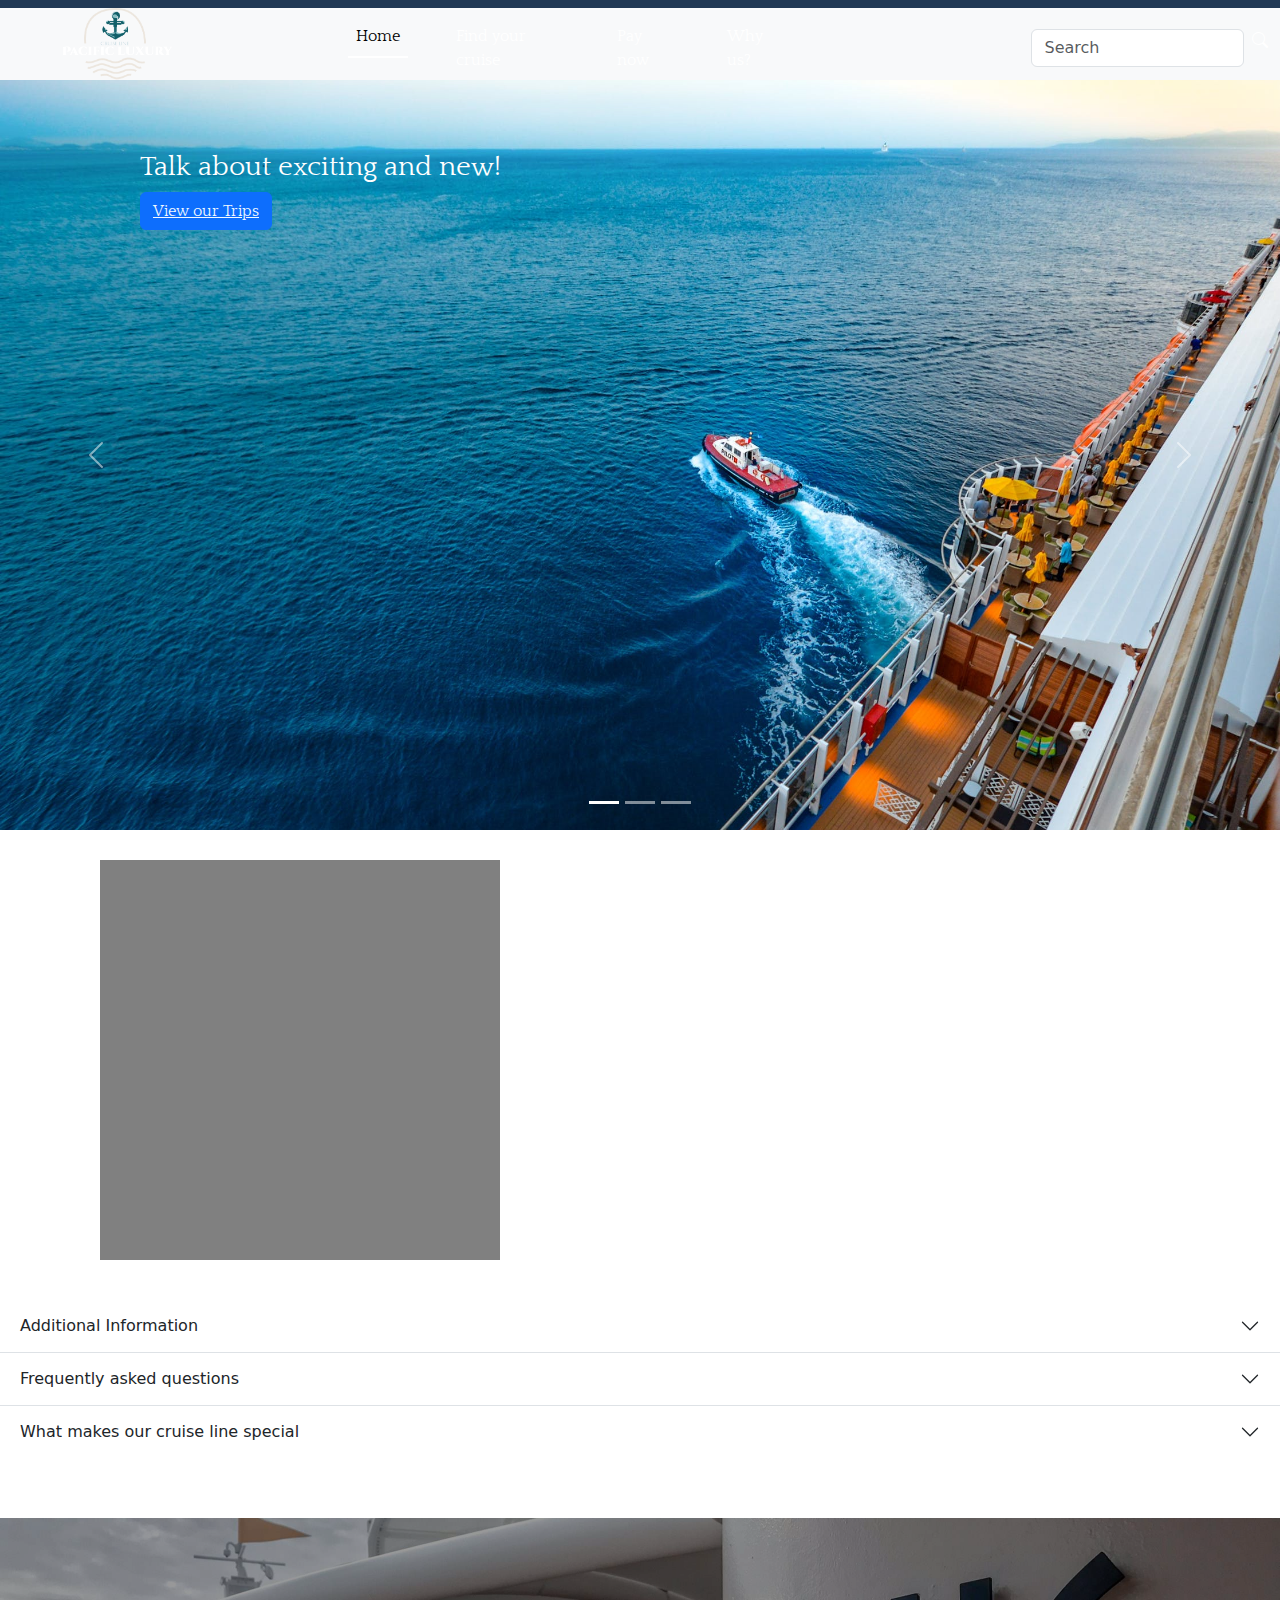
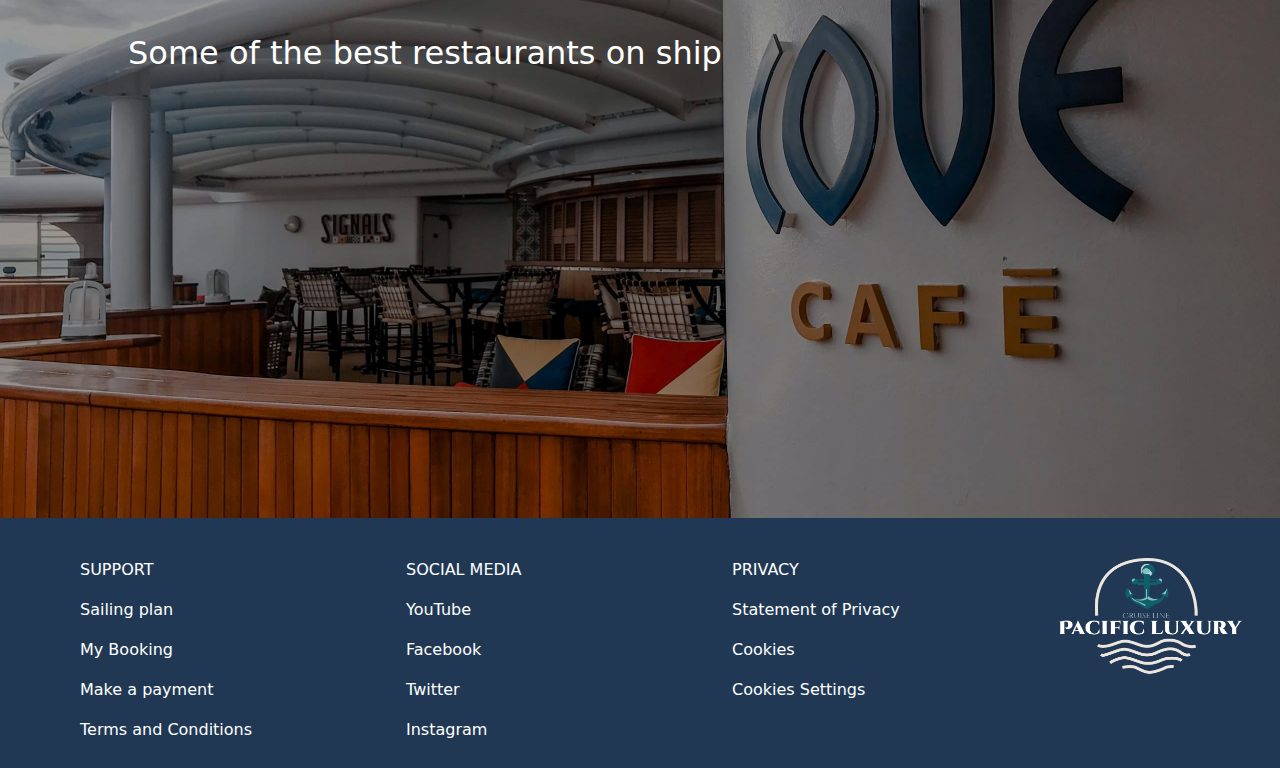
==== commit e7bc8dd0: "jquery" ====
--- a/index.html
+++ b/index.html
@@ -76,7 +76,9 @@
         <div class="col-12">
           <div class="col-box6">
             <div class="col-box9"><h3>The one cruise line designed for flexible vacationing.</h3>
-              <button class="btn btn-primary" type="submit">Short Trips</button>
+              <button class="btn btn-primary" type="submit">
+                <a href="pages/pagetwo.html" style="color: aliceblue;"> View our Trips </a>
+              </button>
             </div>
           </div>
         </div>
@@ -88,7 +90,9 @@
             <div class="col-box10">
               <h5>Feel free</h5>
               <h3>No schedules. No restrictions. Only top-notch entertainment.</h3>
-              <button class="btn btn-primary" type="submit">Short Trips</button>
+              <button class="btn btn-primary" type="submit">
+                <a href="pages/pagetwo.html" style="color: aliceblue;"> View our Trips </a>
+              </button>
             </div>
           </div>
         </div>
@@ -98,7 +102,9 @@
         <div class="col-12">
           <div class="col-box8">
             <div class="col-box11"><h3>Talk about exciting and new!</h3>
-              <button class="btn btn-primary" type="submit">Short Trips</button>
+              <button class="btn btn-primary" type="submit">
+                <a href="pages/pagetwo.html" style="color: aliceblue;"> View our Trips </a>
+              </button>
             </div>
           </div>
         </div>
@@ -141,11 +147,11 @@
             
           <p>18. Shore Excursion: Pacific Cruise Line organize shore excursions at various ports of call. These excursions can include guided tours, adventure activities, cultural experiences, and wildlife encounters. Passengers can choose from a menu of options to enhance their onshore experiences.</p>
             
-          <p>19. Cruise Lengths: Pacific Cruise Line can vary in length from short weekend getaways to several weeks or even months for world cruises. The duration depends on the cruise line and the specific itinerary.</p>
+          <p>19. Cruise Lengths: Pacific Cruise Line can vary in length from short weekend getaways to several weeks.</p>
             
           <p>20. Age Restrictions: Pacific Cruise Line is family-friendly and offer activities for all age groups</p>
             
-          <p>21. Themed Cruises: Pacific Cruise Line offer themed cruises centered around interests like music, food and wine, fitness, or</p>
+          <p>21. Themed Cruises: Pacific Cruise Line offer themes centered around interests like music, food and wine and fitness.</p>
         </div>
       </div>
     </div>
@@ -166,10 +172,10 @@
                - Cruise lines offer a variety of cruise types, including ocean cruises, river cruises, expedition cruises, and specialty cruises such as themed cruises, family cruises, and luxury cruises.</p>
             
             <p>3. How do I book a cruise?</p>
-               - You can book a cruise directly through the cruise line's website or through travel agencies that specialize in cruise vacations. Many travelers also use online travel booking platforms.</p>
+               - You can book a cruise directly through our cruise line's website or through travel agencies that specialize in cruise vacations. Many travelers also use online travel booking platforms, like ours.</p>
             
             <p>4. What should I pack for a cruise?</p>
-               - Packing lists vary depending on the cruise destination and length, but common items include clothing suitable for the climate, swimwear, travel documents, medications, and toiletries. Check with your cruise line for specific packing recommendations.</p>
+               - Packing lists vary depending on the cruise destination and length, but common items include clothing suitable for the climate, swimwear, travel documents, medications, and toiletries. Check with your your choice of destination for specific packing recommendations.</p>
             
             <p>5. Are meals included on a cruise?</p>
                - Most cruise lines include meals in the cruise fare. Some offer multiple dining options, including specialty restaurants that may have an additional fee.</p>
@@ -203,22 +209,22 @@
       </h2>
       <div id="flush-collapseThree" class="accordion-collapse collapse" data-bs-parent="#accordionFlushExample">
         <div class="accordion-body">
-          <p>One unique feature of the "EcoVoyager" cruise line is its commitment to sustainable and environmentally responsible cruising. Unlike traditional cruise lines, EcoVoyager has taken a bold step toward minimizing its ecological footprint while offering travelers a luxurious and eco-conscious cruising experience.</p>
+          <p>One unique feature of the "Pacific Luxury" cruise line is its commitment to sustainable and environmentally responsible cruising. Unlike traditional cruise lines, Pacific Luxury  has taken a bold step toward minimizing its ecological footprint while offering travelers a luxurious and eco-conscious cruising experience.</p>
           <p>Here are some distinctive aspects of EcoVoyager:</p>
             
-          <p>Green Propulsion Technology: EcoVoyager employs cutting-edge green propulsion technology that reduces emissions and fuel consumption significantly. Their ships are equipped with advanced hybrid propulsion systems that utilize a combination of wind, solar, and electric power, supplemented by traditional engines when necessary. This approach dramatically reduces the carbon emissions associated with cruising.</p>
-            
-          <p>2. Onboard Recycling and Waste Reduction: EcoVoyager is dedicated to recycling and waste reduction. They have implemented a comprehensive onboard recycling program that not only minimizes waste but also repurposes materials to create new amenities and art installations throughout the ship. Passengers can witness the transformation of used materials into beautiful, functional objects, reinforcing the cruise line's commitment to sustainability.</p>
-            
-          <p>3. Sustainable Sourcing of Cuisine: The cruise line's culinary team focuses on sourcing ingredients locally and sustainably, supporting regional farmers and reducing the carbon footprint associated with food transportation. EcoVoyager also offers a unique onboard garden where herbs, fruits, and vegetables are grown, ensuring the freshest and most eco-friendly dining options.</p>
-            
-          <p>4. Marine Life Conservation Initiatives: EcoVoyager actively engages in marine life conservation efforts. Passengers have the opportunity to participate in eco-friendly excursions like snorkeling with marine biologists to study coral reefs or joining guided tours to protected marine sanctuaries. The cruise line also donates a portion of its profits to ocean conservation organizations.</p>
-            
-          <p>5. Carbon Offset Program: To address the carbon emissions associated with cruising, EcoVoyager has implemented a robust carbon offset program. Passengers can choose to invest in carbon offset credits as part of their cruise package, helping to fund reforestation projects, renewable energy initiatives, and other sustainable practices worldwide.</p>
-            
-          <p>6. Eco-Conscious Design: The ship's architecture and interior design showcase a commitment to sustainability. EcoVoyager incorporates energy-efficient lighting, natural ventilation systems, and materials that are sourced responsibly and promote a minimalist, eco-conscious aesthetic.</p>
-            
-          <p>EcoVoyager's unique blend of luxury cruising and environmental responsibility offers travelers an unforgettable experience while contributing to a more sustainable future for the travel industry. This cruise line sets a remarkable standard for eco-tourism in the maritime world, appealing to environmentally conscious travelers seeking an extraordinary voyage with a minimal ecological impact.</p>
+          <p>1. Green Propulsion Technology: Pacific Luxury  employs cutting-edge green propulsion technology that reduces emissions and fuel consumption significantly. Their ships are equipped with advanced hybrid propulsion systems that utilize a combination of wind, solar, and electric power, supplemented by traditional engines when necessary. This approach dramatically reduces the carbon emissions associated with cruising.</p>
+            
+          <p>2. Onboard Recycling and Waste Reduction: Pacific Luxury is dedicated to recycling and waste reduction. They have implemented a comprehensive onboard recycling program that not only minimizes waste but also repurposes materials to create new amenities and art installations throughout the ship. Passengers can witness the transformation of used materials into beautiful, functional objects, reinforcing the cruise line's commitment to sustainability.</p>
+            
+          <p>3. Sustainable Sourcing of Cuisine: The cruise line's culinary team focuses on sourcing ingredients locally and sustainably, supporting regional farmers and reducing the carbon footprint associated with food transportation. Pacific Luxury  also offers a unique onboard garden where herbs, fruits, and vegetables are grown, ensuring the freshest and most eco-friendly dining options.</p>
+            
+          <p>4. Marine Life Conservation Initiatives: Pacific Luxury  actively engages in marine life conservation efforts. Passengers have the opportunity to participate in eco-friendly excursions like snorkeling with marine biologists to study coral reefs or joining guided tours to protected marine sanctuaries. The cruise line also donates a portion of its profits to ocean conservation organizations.</p>
+            
+          <p>5. Carbon Offset Program: To address the carbon emissions associated with cruising, Pacific Luxury  has implemented a robust carbon offset program. Passengers can choose to invest in carbon offset credits as part of their cruise package, helping to fund reforestation projects, renewable energy initiatives, and other sustainable practices worldwide.</p>
+            
+          <p>6. Eco-Conscious Design: The ship's architecture and interior design showcase a commitment to sustainability. Pacific Luxury incorporates energy-efficient lighting, natural ventilation systems, and materials that are sourced responsibly and promote a minimalist, eco-conscious aesthetic.</p>
+            
+          <p>Pacific Luxury's unique blend of luxury cruising and environmental responsibility offers travelers an unforgettable experience while contributing to a more sustainable future for the travel industry. This cruise line sets a remarkable standard for eco-tourism in the maritime world, appealing to environmentally conscious travelers seeking an extraordinary voyage with a minimal ecological impact.</p>
         </div>
       </div>
     </div>
--- a/css/main.css
+++ b/css/main.css
@@ -7,6 +7,11 @@
     width: auto;
     background-color: #203854;
     height: 250px;
+}
+
+/* Carousel buttons */
+.btn.btn-primary{
+    color: white;
 }
 
 /*nav-bar section */
